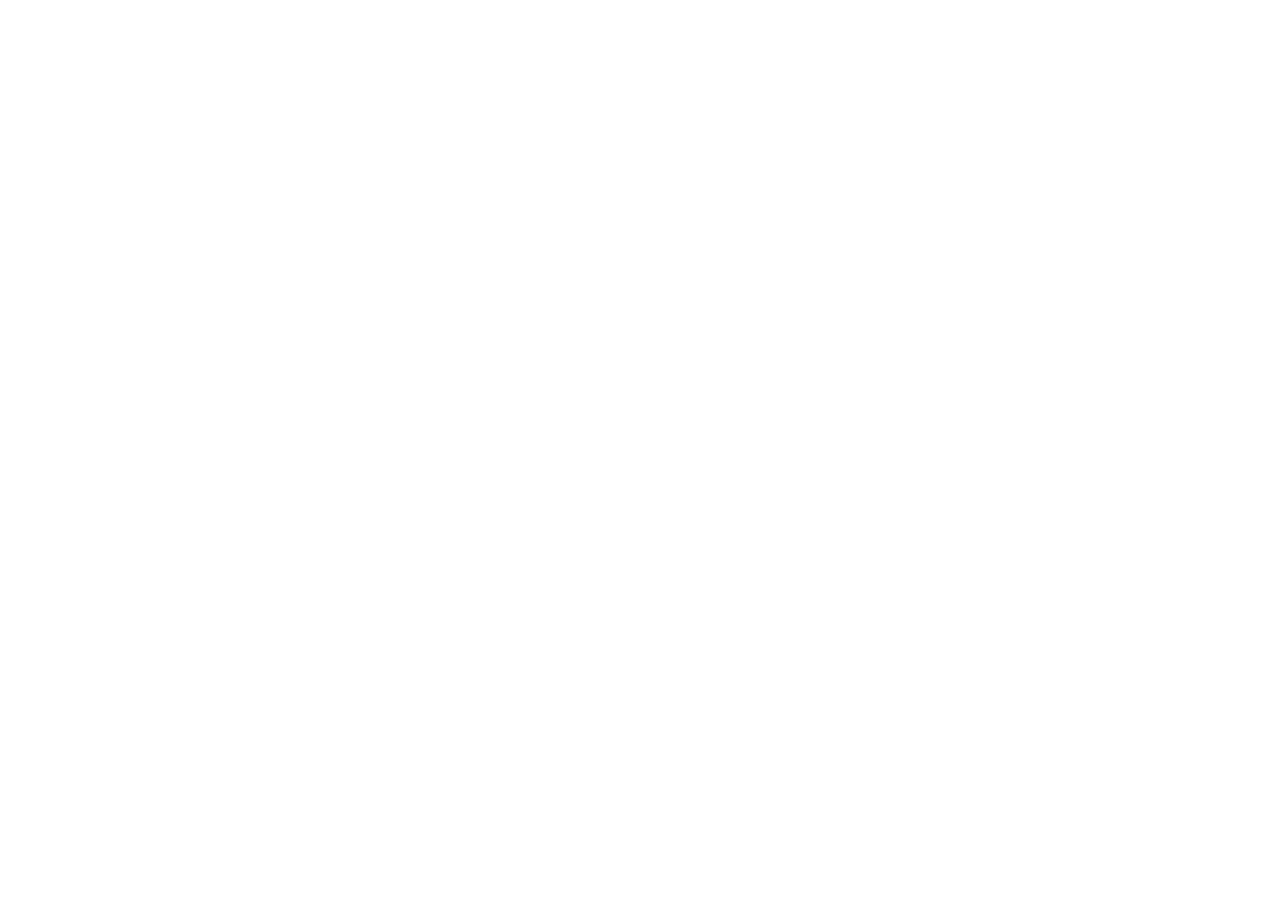
==== index.html @ 2fd7f56a "Add files via upload" ====
<!DOCTYPE html>
<html lang="pt-BR" class="scroll-smooth">
  <head>
    <meta charset="UTF-8" />
    <meta name="viewport" content="width=device-width, initial-scale=1.0" />
    <title>Laysa Tavares | Nutricionista</title>
    
    <!-- Libraries -->
    <script src="https://cdn.tailwindcss.com"></script>
    <script src="https://unpkg.com/@babel/standalone/babel.min.js"></script>

    <!-- Fonts -->
    <link rel="preconnect" href="https://fonts.googleapis.com">
    <link rel="preconnect" href="https://fonts.gstatic.com" crossorigin>
    <link href="https://fonts.googleapis.com/css2?family=Inter:wght@300;400;500;600&family=Playfair+Display:ital,wght@0,400;0,600;0,700;1,400&display=swap" rel="stylesheet">

    <script>
      tailwind.config = {
        theme: {
          extend: {
            colors: {
              primary: {
                DEFAULT: "#76B041", // Fresh Light Green
                hover: "#5F8D34",
                light: "#E3F0D3",
              },
              background: {
                light: "#FFFFFF",
                surface: "#F9FAFB",
              },
              text: {
                main: "#1F2937",
                muted: "#6B7280",
              },
            },
            fontFamily: {
              display: ["'Playfair Display'", "serif"],
              body: ["'Inter'", "sans-serif"],
            },
          },
        },
      };
    </script>
    <style>
      /* Global Scale and Scroll Settings */
      html {
        font-size: 115%; /* Increases site proportion */
        scroll-padding-top: 6rem; /* Prevents fixed header from covering section titles */
      }

      /* Custom styles for things Tailwind handles awkwardly inline */
      .gradient-text {
        background-clip: text;
        -webkit-background-clip: text;
        color: transparent;
        background-image: linear-gradient(to right, #76B041, #9CCC65);
      }
      /* Hide scrollbar for Chrome, Safari and Opera */
      .scrollbar-hide::-webkit-scrollbar {
          display: none;
      }
      /* Hide scrollbar for IE, Edge and Firefox */
      .scrollbar-hide {
          -ms-overflow-style: none;  /* IE and Edge */
          scrollbar-width: none;  /* Firefox */
      }
    </style>
    
    <script type="importmap">
{
  "imports": {
    "react": "https://esm.sh/react@18.2.0",
    "react-dom/client": "https://esm.sh/react-dom@18.2.0/client",
    "lucide-react": "https://esm.sh/lucide-react@0.263.1",
    "react-dom/": "https://esm.sh/react-dom@^19.2.3/",
    "react/": "https://esm.sh/react@^19.2.3/"
  }
}
</script>
</head>
  <body class="bg-background-light text-text-main antialiased selection:bg-primary selection:text-white">
    <div id="root"></div>

    <script type="text/babel" data-type="module">
        import React, { useState, useEffect, useRef } from 'react';
        import { createRoot } from 'react-dom/client';
        import { 
            Menu, X, Camera, Phone, ArrowRight, BadgeCheck, MapPin, 
            Leaf, Brain, Utensils, Calendar, Laptop, Monitor, 
            Star, Quote, ChevronLeft, ChevronRight, Instagram, Send 
        } from 'lucide-react';

        // --- Constants & Data ---
        const SOCIAL_LINKS = {
            instagram: "https://instagram.com/laysatavarees.nutri",
            whatsapp: "https://wa.me/5573982141269",
            facebook: "#",
        };

        const CONTACT_INFO = {
            phone: "(73) 98214-1269",
            location: "Ibirapuã - BA",
            fullLocation: "R. Nilson Mendes Andrade, 213, Ibirapuã - BA, 45940-000",
        };

        const IMAGES = {
            profile: "./profile.jpg",
            testimonial1: "https://lh3.googleusercontent.com/aida-public/[base64]",
            testimonial2: "https://lh3.googleusercontent.com/aida-public/[base64]",
            testimonial3: "https://lh3.googleusercontent.com/aida-public/[base64]",
        };

        const METHODOLOGIES = [
            {
                id: 1,
                title: "Emagrecimento",
                description: "Estratégias científicas para perda de peso saudável e manutenção dos resultados.",
                icon: 'leaf'
            },
            {
                id: 2,
                title: "Comportamento",
                description: "Entender os gatilhos emocionais e criar novos hábitos duradouros.",
                icon: 'brain'
            },
            {
                id: 3,
                title: "Reeducação",
                description: "Aprender a comer bem, sem culpa e com prazer na alimentação.",
                icon: 'utensils'
            }
        ];

        const SERVICES = [
            {
                id: 1,
                title: "Consulta Presencial",
                description: "Atendimento completo em Ibirapuã-BA. Avaliação física detalhada com bioimpedância e plano alimentar personalizado.",
                icon: 'calendar'
            },
            {
                id: 2,
                title: "Acompanhamento Online",
                description: "Flexibilidade para cuidar da sua saúde de onde estiver. Videochamadas, suporte via WhatsApp.",
                icon: 'laptop'
            },
            {
                id: 3,
                title: "Bioimpedância",
                description: "Análise completa da sua composição corporal: percentual de gordura, massa muscular, nível de hidratação e idade metabólica.",
                icon: 'monitor'
            }
        ];

        const TESTIMONIALS = [
            {
                id: 1,
                text: "Nunca imaginei que poderia comer o que gosto e ainda emagrecer. A Laysa mudou totalmente minha visão sobre comida. Perdi 10kg em 3 meses sem sofrimento!",
                author: "Mariana Costa",
                role: "Paciente há 6 meses",
                image: IMAGES.testimonial1,
                rating: 5
            },
            {
                id: 2,
                text: "Profissional excelente! O plano alimentar é super prático e cabe na rotina. Me sinto com muito mais energia e disposição no dia a dia.",
                author: "Carlos Silva",
                role: "Paciente há 2 meses",
                image: IMAGES.testimonial2,
                rating: 5
            },
            {
                id: 3,
                text: "A reeducação alimentar foi libertadora. Aprendi a lidar com minha ansiedade sem descontar na comida. Gratidão eterna!",
                author: "Fernanda Lima",
                role: "Paciente há 1 ano",
                image: IMAGES.testimonial3,
                rating: 5
            },
            {
                id: 4,
                text: "O método é fantástico. Não é dieta, é mudança de vida. Consegui controlar minha compulsão por doces e hoje me sinto muito mais saudável.",
                author: "Juliana Mendes",
                role: "Paciente há 4 meses",
                image: IMAGES.testimonial1,
                rating: 5
            }
        ];

        // --- Components ---

        const Navigation = () => {
            const [isOpen, setIsOpen] = useState(false);
            return (
                <nav className="fixed w-full z-40 bg-white/90 backdrop-blur-md border-b border-gray-100">
                <div className="max-w-7xl mx-auto px-4 sm:px-6 lg:px-8">
                    <div className="flex justify-between h-20 items-center">
                    <div className="flex-shrink-0 flex items-center">
                        <a href="#" className="flex items-center hover:opacity-80 transition-opacity cursor-pointer">
                            <img src="./logo.png" alt="Laysa Tavares" className="h-20 w-auto" />
                        </a>
                    </div>
                    <div className="hidden md:flex space-x-8 items-center">
                        <a href="#about" className="text-sm font-medium text-gray-600 hover:text-primary transition-colors">Sobre</a>
                        <a href="#services" className="text-sm font-medium text-gray-600 hover:text-primary transition-colors">Serviços</a>
                        <a href="#testimonials" className="text-sm font-medium text-gray-600 hover:text-primary transition-colors">Resultados</a>
                        <a href="#contact" className="bg-primary hover:bg-primary-hover text-white px-5 py-2.5 rounded-full text-sm font-medium transition-all shadow-lg hover:shadow-primary/30">Agendar</a>
                    </div>
                    <div className="md:hidden flex items-center">
                        <button onClick={() => setIsOpen(!isOpen)} className="text-gray-500 hover:text-primary focus:outline-none p-2" aria-label="Menu">
                        {isOpen ? <X size={28} /> : <Menu size={28} />}
                        </button>
                    </div>
                    </div>
                </div>
                {isOpen && (
                    <div className="md:hidden bg-white border-b border-gray-100 shadow-xl absolute w-full">
                    <div className="px-4 pt-2 pb-6 space-y-2 sm:px-3">
                        <a href="#about" onClick={() => setIsOpen(false)} className="block px-3 py-3 rounded-md text-base font-medium text-gray-700 hover:text-primary hover:bg-green-50 transition-colors">Sobre</a>
                        <a href="#services" onClick={() => setIsOpen(false)} className="block px-3 py-3 rounded-md text-base font-medium text-gray-700 hover:text-primary hover:bg-green-50 transition-colors">Serviços</a>
                        <a href="#testimonials" onClick={() => setIsOpen(false)} className="block px-3 py-3 rounded-md text-base font-medium text-gray-700 hover:text-primary hover:bg-green-50 transition-colors">Resultados</a>
                        <a href="#contact" onClick={() => setIsOpen(false)} className="block px-3 py-3 mt-4 text-center rounded-full text-base font-bold bg-primary text-white hover:bg-primary-hover shadow-md">Agendar Consulta</a>
                    </div>
                    </div>
                )}
                </nav>
            );
        };

        const FloatingActions = () => {
            return (
                <div className="fixed bottom-6 right-6 z-50 flex flex-col gap-4">
                <a href={SOCIAL_LINKS.instagram} target="_blank" rel="noopener noreferrer" aria-label="Instagram" className="w-12 h-12 bg-gradient-to-tr from-yellow-400 via-red-500 to-purple-500 text-white rounded-full shadow-lg hover:shadow-xl hover:scale-110 transition-all duration-300 flex items-center justify-center group relative">
                    <Camera size={24} />
                    <span className="absolute right-14 bg-white text-gray-800 text-xs font-bold px-2 py-1 rounded shadow opacity-0 group-hover:opacity-100 transition-opacity whitespace-nowrap pointer-events-none">Instagram</span>
                </a>
                <a href={SOCIAL_LINKS.whatsapp} target="_blank" rel="noopener noreferrer" aria-label="WhatsApp" className="w-14 h-14 bg-[#25D366] hover:bg-[#20bd5a] text-white rounded-full shadow-lg hover:shadow-xl hover:scale-110 transition-all duration-300 flex items-center justify-center group relative">
                    <Phone size={28} />
                    <span className="absolute right-16 bg-white text-gray-800 text-xs font-bold px-2 py-1 rounded shadow opacity-0 group-hover:opacity-100 transition-opacity whitespace-nowrap pointer-events-none">Falar agora</span>
                </a>
                </div>
            );
        };

        const Hero = () => {
            return (
                <section className="relative pt-32 pb-20 lg:pt-48 lg:pb-32 overflow-hidden bg-gradient-to-b from-green-50/50 to-white">
                <div className="absolute top-0 right-0 -mr-20 -mt-20 w-96 h-96 rounded-full bg-primary/10 blur-3xl pointer-events-none"></div>
                <div className="absolute bottom-0 left-0 -ml-20 -mb-20 w-80 h-80 rounded-full bg-green-200/20 blur-3xl pointer-events-none"></div>

                <div className="max-w-7xl mx-auto px-4 sm:px-6 lg:px-8 relative z-10">
                    <div className="flex flex-col lg:flex-row items-center justify-between gap-12 lg:gap-20">
                    <div className="order-1 flex justify-center lg:justify-start w-full lg:w-1/2">
                        <div className="relative group">
                        <div className="absolute -inset-1 bg-gradient-to-r from-primary to-green-200 rounded-full blur opacity-25 group-hover:opacity-50 transition duration-1000 group-hover:duration-200"></div>
                        <div className="relative w-64 h-64 sm:w-80 sm:h-80 lg:w-[450px] lg:h-[450px] rounded-full overflow-hidden border-4 border-white shadow-2xl">
                            <img src={IMAGES.profile} alt="Laysa Tavares Nutricionista" className="w-full h-full object-cover transform transition duration-700 hover:scale-105"/>
                        </div>
                        <div className="absolute bottom-4 right-4 sm:bottom-8 sm:right-8 bg-white p-3 sm:p-4 rounded-xl shadow-xl flex items-center gap-3 border border-gray-50 animate-bounce [animation-duration:3s]">
                            <span className="flex h-3 w-3 relative">
                            <span className="animate-ping absolute inline-flex h-full w-full rounded-full bg-green-400 opacity-75"></span>
                            <span className="relative inline-flex rounded-full h-3 w-3 bg-green-500"></span>
                            </span>
                            <span className="text-xs sm:text-sm font-semibold text-gray-800">Agenda Aberta</span>
                        </div>
                        </div>
                    </div>

                    <div className="order-2 w-full lg:w-1/2 text-center lg:text-left">
                        <h2 className="text-primary font-semibold tracking-wider uppercase text-sm mb-4 bg-primary-light inline-block px-3 py-1 rounded-full">Nutrição & Saúde</h2>
                        <h1 className="font-display text-5xl sm:text-6xl lg:text-7xl font-bold mb-6 text-gray-900 leading-tight">Laysa <br/><span className="gradient-text">Tavares</span></h1>
                        <p className="text-lg sm:text-xl text-text-muted mb-8 max-w-lg mx-auto lg:mx-0 font-light leading-relaxed">Nutricionista especialista em emagrecimento, comportamento e reeducação alimentar. Transforme sua relação com a comida.</p>
                        
                        <div className="flex flex-col sm:flex-row gap-4 justify-center lg:justify-start">
                        <a href={SOCIAL_LINKS.whatsapp} className="bg-primary hover:bg-primary-hover text-white px-8 py-4 rounded-full text-base font-medium transition-all shadow-xl hover:shadow-primary/30 flex items-center justify-center gap-2 group">
                            Agende sua Consulta
                            <ArrowRight size={18} className="group-hover:translate-x-1 transition-transform" />
                        </a>
                        <a href="#about" className="bg-white hover:bg-gray-50 text-gray-800 border border-gray-200 px-8 py-4 rounded-full text-base font-medium transition-all flex items-center justify-center shadow-sm hover:shadow-md">Saiba Mais</a>
                        </div>

                        <div className="mt-12 flex items-center justify-center lg:justify-start gap-8 text-text-muted opacity-80">
                        <div className="flex items-center gap-2">
                            <BadgeCheck className="text-primary" size={20} />
                            <span className="text-sm">CRN Validado</span>
                        </div>
                        <div className="flex items-center gap-2">
                            <MapPin className="text-primary" size={20} />
                            <span className="text-sm">{CONTACT_INFO.location}</span>
                        </div>
                        </div>
                    </div>
                    </div>
                </div>
                </section>
            );
        };

        const Methodology = () => {
            const getIcon = (iconName) => {
                switch (iconName) {
                case 'leaf': return <Leaf size={24} />;
                case 'brain': return <Brain size={24} />;
                case 'utensils': return <Utensils size={24} />;
                default: return <Leaf size={24} />;
                }
            };

            return (
                <section id="about" className="py-20 bg-white">
                <div className="max-w-4xl mx-auto px-4 sm:px-6 lg:px-8 text-center">
                    <span className="text-primary font-medium tracking-widest text-xs uppercase mb-2 block">Minha Metodologia</span>
                    <h2 className="font-display text-3xl md:text-4xl font-bold text-gray-900 mb-8">Muito além de uma dieta</h2>
                    <p className="text-text-muted text-lg leading-relaxed mb-12">
                    Acredito que o emagrecimento sustentável não vem de restrições severas, mas sim da compreensão do comportamento humano e da <strong className="text-primary font-semibold">reeducação alimentar</strong>. Meu objetivo é te guiar em uma jornada onde a saúde encontra o equilíbrio, respeitando sua individualidade e estilo de vida.
                    </p>

                    <div className="grid grid-cols-1 md:grid-cols-3 gap-8">
                    {METHODOLOGIES.map((item) => (
                        <div key={item.id} className="p-6 rounded-2xl bg-background-surface border border-gray-100 hover:border-primary/30 transition duration-300 hover:shadow-lg hover:shadow-green-100">
                        <div className="w-12 h-12 bg-primary-light rounded-full flex items-center justify-center mx-auto mb-4 text-primary">
                            {getIcon(item.icon)}
                        </div>
                        <h3 className="font-display text-xl font-bold mb-2 text-gray-900">{item.title}</h3>
                        <p className="text-sm text-text-muted">{item.description}</p>
                        </div>
                    ))}
                    </div>
                </div>
                </section>
            );
        };

        const Services = () => {
            const getIcon = (iconName) => {
                switch (iconName) {
                case 'calendar': return <Calendar size={36} />;
                case 'laptop': return <Laptop size={36} />;
                case 'monitor': return <Monitor size={36} />;
                default: return <Calendar size={36} />;
                }
            };

            return (
                <section id="services" className="py-20 bg-background-surface relative">
                <div className="max-w-7xl mx-auto px-4 sm:px-6 lg:px-8">
                    <div className="text-center mb-16">
                    <h2 className="font-display text-3xl md:text-4xl font-bold text-gray-900">Como posso te ajudar</h2>
                    <div className="w-24 h-1 bg-primary mx-auto mt-4 rounded-full"></div>
                    </div>

                    <div className="grid md:grid-cols-2 lg:grid-cols-3 gap-8">
                    {SERVICES.map((service) => (
                        <div key={service.id} className="group relative bg-white p-8 rounded-2xl shadow-sm hover:shadow-xl transition-all duration-300 border border-gray-100 overflow-hidden">
                        <div className="absolute top-0 right-0 w-24 h-24 bg-primary-light rounded-bl-full -mr-4 -mt-4 transition-transform group-hover:scale-150 duration-500"></div>
                        <div className="text-primary mb-6 relative z-10">{getIcon(service.icon)}</div>
                        <h3 className="font-display text-2xl font-bold mb-4 text-gray-900 relative z-10">{service.title}</h3>
                        <p className="text-text-muted mb-6 relative z-10">{service.description}</p>
                        <a href="#contact" className="inline-flex items-center text-primary font-medium hover:text-primary-hover relative z-10">Saber mais <ArrowRight size={16} className="ml-1" /></a>
                        </div>
                    ))}
                    </div>
                </div>
                </section>
            );
        };

        const Testimonials = () => {
            const scrollRef = useRef(null);

            const scroll = (direction) => {
                if (scrollRef.current) {
                const { current } = scrollRef;
                const firstCard = current.children[0];
                const scrollAmount = firstCard ? firstCard.offsetWidth + 24 : 350;

                if (direction === 'left') {
                    current.scrollBy({ left: -scrollAmount, behavior: 'smooth' });
                } else {
                    current.scrollBy({ left: scrollAmount, behavior: 'smooth' });
                }
                }
            };

            return (
                <section id="testimonials" className="py-20 bg-white overflow-hidden">
                <div className="max-w-7xl mx-auto px-4 sm:px-6 lg:px-8">
                    <div className="flex flex-col md:flex-row justify-between items-end mb-12">
                    <div>
                        <h2 className="font-display text-3xl md:text-4xl font-bold text-gray-900 mb-2">Histórias de Sucesso</h2>
                        <p className="text-text-muted">Veja o que meus pacientes dizem</p>
                    </div>
                    <div className="flex gap-2 mt-4 md:mt-0">
                        <button onClick={() => scroll('left')} className="p-2 rounded-full border border-gray-200 hover:bg-gray-50 hover:text-primary transition text-gray-600 focus:outline-none focus:ring-2 focus:ring-primary/50" aria-label="Anterior"><ChevronLeft size={20} /></button>
                        <button onClick={() => scroll('right')} className="p-2 rounded-full border border-gray-200 hover:bg-gray-50 hover:text-primary transition text-gray-600 focus:outline-none focus:ring-2 focus:ring-primary/50" aria-label="Próximo"><ChevronRight size={20} /></button>
                    </div>
                    </div>

                    <div ref={scrollRef} className="flex gap-6 overflow-x-auto snap-x snap-mandatory scrollbar-hide pb-4">
                    {TESTIMONIALS.map((item) => (
                        <div key={item.id} className="min-w-[100%] md:min-w-[calc(50%-12px)] lg:min-w-[calc(33.333%-16px)] snap-center bg-background-surface p-8 rounded-2xl border border-gray-100 hover:border-primary/20 transition-all duration-300 relative shadow-sm">
                        <Quote className="text-primary/10 absolute top-4 right-4" size={60} />
                        <div className="flex text-primary mb-4">
                            {[...Array(item.rating)].map((_, i) => (
                            <Star key={i} size={16} fill="currentColor" />
                            ))}
                        </div>
                        <p className="text-gray-700 mb-6 italic relative z-10">"{item.text}"</p>
                        <div className="flex items-center gap-3">
                            <div className="w-10 h-10 rounded-full bg-gray-200 overflow-hidden shrink-0">
                            <img src={item.image} alt={item.author} className="w-full h-full object-cover" />
                            </div>
                            <div>
                            <p className="font-bold text-sm text-gray-900">{item.author}</p>
                            <p className="text-xs text-text-muted">{item.role}</p>
                            </div>
                        </div>
                        </div>
                    ))}
                    </div>
                </div>
                </section>
            );
        };

        const Footer = () => {
            const [formData, setFormData] = useState({
                name: '',
                interest: 'Emagrecimento',
                message: ''
            });

            const handleChange = (e) => {
                const { name, value } = e.target;
                setFormData(prev => ({
                ...prev,
                [name]: value
                }));
            };

            const handleSubmit = (e) => {
                e.preventDefault();
                const text = `*Novo contato pelo site*%0A%0A*Nome:* ${formData.name}%0A*Interesse:* ${formData.interest}%0A*Mensagem:* ${formData.message}`;
                const phoneNumber = "5573982141269"; 
                const url = `https://wa.me/${phoneNumber}?text=${text}`;
                window.open(url, '_blank');
            };

            return (
                <footer id="contact" className="bg-background-surface border-t border-gray-200 pt-20 pb-10">
                <div className="max-w-7xl mx-auto px-4 sm:px-6 lg:px-8">
                    <div className="grid md:grid-cols-2 gap-12 items-start mb-16">
                    <div className="md:sticky md:top-24">
                        <h2 className="font-display text-4xl font-bold text-gray-900 mb-6">Pronto para transformar sua saúde?</h2>
                        <p className="text-text-muted text-lg mb-8 max-w-md">Preencha o formulário ou entre em contato direto para começarmos sua jornada de transformação.</p>
                        <div className="flex flex-col gap-4 mb-8">
                        <div className="flex items-start gap-4 text-gray-700">
                            <div className="w-10 h-10 rounded-full bg-primary-light flex items-center justify-center text-primary shrink-0 mt-1"><MapPin size={20} /></div>
                            <span className="text-lg leading-relaxed">{CONTACT_INFO.fullLocation}</span>
                        </div>
                        <div className="flex items-center gap-4 text-gray-700">
                            <div className="w-10 h-10 rounded-full bg-green-50 flex items-center justify-center text-green-500 shrink-0"><Phone size={20} /></div>
                            <a href={SOCIAL_LINKS.whatsapp} className="text-lg hover:text-green-500 transition">{CONTACT_INFO.phone}</a>
                        </div>
                        </div>
                        <div className="w-full h-64 rounded-2xl overflow-hidden shadow-md border border-gray-100 bg-gray-100 relative group">
                        <iframe width="100%" height="100%" title="Localização do Consultório" scrolling="no" src="https://maps.google.com/maps?q=R.+Nilson+Mendes+Andrade,+213,+Ibirapu%C3%A3+-+BA&t=&z=16&ie=UTF8&iwloc=&output=embed" style={{ border: 0 }} loading="lazy" className="grayscale group-hover:grayscale-0 transition-all duration-500"></iframe>
                        </div>
                    </div>

                    <div className="bg-white p-8 rounded-3xl border border-gray-100 shadow-lg">
                        <h3 className="font-display text-2xl font-bold text-gray-900 mb-6">Envie uma mensagem</h3>
                        <form onSubmit={handleSubmit} className="space-y-4">
                        <div>
                            <label htmlFor="name" className="block text-sm font-medium text-gray-700 mb-1">Nome</label>
                            <input type="text" id="name" name="name" required value={formData.name} onChange={handleChange} className="w-full px-4 py-3 rounded-xl border border-gray-200 focus:border-primary focus:ring-2 focus:ring-primary/20 outline-none transition-all bg-gray-50 focus:bg-white" placeholder="Seu nome completo"/>
                        </div>
                        <div>
                            <label htmlFor="interest" className="block text-sm font-medium text-gray-700 mb-1">Tenho interesse em</label>
                            <div className="relative">
                            <select id="interest" name="interest" value={formData.interest} onChange={handleChange} className="w-full px-4 py-3 rounded-xl border border-gray-200 focus:border-primary focus:ring-2 focus:ring-primary/20 outline-none transition-all bg-gray-50 focus:bg-white appearance-none cursor-pointer text-gray-700">
                                <option value="Emagrecimento">Emagrecimento</option>
                                <option value="Hipertrofia">Hipertrofia</option>
                                <option value="Reeducação Alimentar">Reeducação Alimentar</option>
                                <option value="Nutrição Comportamental">Nutrição Comportamental</option>
                                <option value="Outro">Outro Assunto</option>
                            </select>
                            <div className="pointer-events-none absolute inset-y-0 right-0 flex items-center px-4 text-gray-500">
                                <svg className="fill-current h-4 w-4" xmlns="http://www.w3.org/2000/svg" viewBox="0 0 20 20"><path d="M9.293 12.95l.707.707L15.657 8l-1.414-1.414L10 10.828 5.757 6.586 4.343 8z"/></svg>
                            </div>
                            </div>
                        </div>
                        <div>
                            <label htmlFor="message" className="block text-sm font-medium text-gray-700 mb-1">Mensagem</label>
                            <textarea id="message" name="message" required rows={4} value={formData.message} onChange={handleChange} className="w-full px-4 py-3 rounded-xl border border-gray-200 focus:border-primary focus:ring-2 focus:ring-primary/20 outline-none transition-all bg-gray-50 focus:bg-white resize-none" placeholder="Como posso te ajudar?"></textarea>
                        </div>
                        <button type="submit" className="w-full bg-primary hover:bg-primary-hover text-white px-8 py-4 rounded-xl text-lg font-bold transition-all shadow-lg hover:shadow-primary/30 flex items-center justify-center gap-3 mt-2">
                            <Send size={20} />
                            Enviar no WhatsApp
                        </button>
                        </form>
                    </div>
                    </div>

                    <div className="border-t border-gray-200 pt-8 flex flex-col md:flex-row justify-between items-center gap-4">
                    <p className="text-sm text-text-muted">© 2026 Laysa Tavares Nutricionista. Todos os direitos reservados.</p>
                    <div className="flex space-x-6 text-text-muted">
                        <a href={SOCIAL_LINKS.instagram} target="_blank" rel="noopener noreferrer" className="hover:text-primary transition"><Instagram size={20} /></a>
                    </div>
                    </div>
                </div>
                </footer>
            );
        };

        const App = () => {
            return (
                <div className="min-h-screen">
                <Navigation />
                <main>
                    <Hero />
                    <Methodology />
                    <Services />
                    <Testimonials />
                </main>
                <Footer />
                <FloatingActions />
                </div>
            );
        };

        // --- Render ---
        const rootElement = document.getElementById('root');
        if (rootElement) {
            const root = createRoot(rootElement);
            root.render(<App />);
        }
    </script>
  </body>

</html>
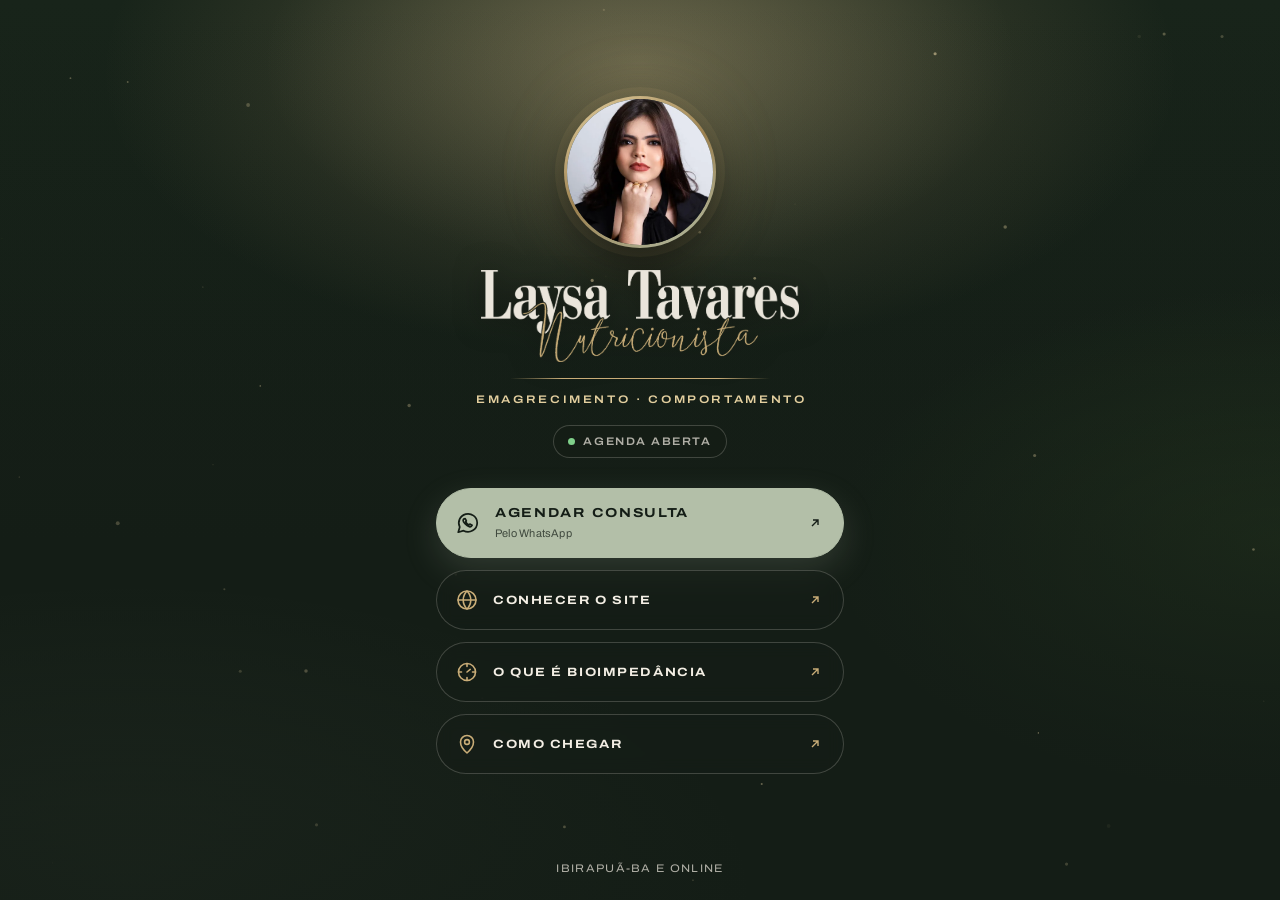
==== commit 677e2afd: "Novo site premium: página de links + site principal Página de links para a bio do Instagram (index.h" ====
--- a/index.html
+++ b/index.html
@@ -1,541 +1,210 @@
-<!DOCTYPE html>
-<html lang="pt-BR" class="scroll-smooth">
-  <head>
-    <meta charset="UTF-8" />
-    <meta name="viewport" content="width=device-width, initial-scale=1.0" />
-    <title>Laysa Tavares | Nutricionista</title>
-    
-    <!-- Libraries -->
-    <script src="https://cdn.tailwindcss.com"></script>
-    <script src="https://unpkg.com/@babel/standalone/babel.min.js"></script>
-
-    <!-- Fonts -->
-    <link rel="preconnect" href="https://fonts.googleapis.com">
-    <link rel="preconnect" href="https://fonts.gstatic.com" crossorigin>
-    <link href="https://fonts.googleapis.com/css2?family=Inter:wght@300;400;500;600&family=Playfair+Display:ital,wght@0,400;0,600;0,700;1,400&display=swap" rel="stylesheet">
-
-    <script>
-      tailwind.config = {
-        theme: {
-          extend: {
-            colors: {
-              primary: {
-                DEFAULT: "#76B041", // Fresh Light Green
-                hover: "#5F8D34",
-                light: "#E3F0D3",
-              },
-              background: {
-                light: "#FFFFFF",
-                surface: "#F9FAFB",
-              },
-              text: {
-                main: "#1F2937",
-                muted: "#6B7280",
-              },
-            },
-            fontFamily: {
-              display: ["'Playfair Display'", "serif"],
-              body: ["'Inter'", "sans-serif"],
-            },
-          },
-        },
-      };
-    </script>
-    <style>
-      /* Global Scale and Scroll Settings */
-      html {
-        font-size: 115%; /* Increases site proportion */
-        scroll-padding-top: 6rem; /* Prevents fixed header from covering section titles */
-      }
-
-      /* Custom styles for things Tailwind handles awkwardly inline */
-      .gradient-text {
-        background-clip: text;
-        -webkit-background-clip: text;
-        color: transparent;
-        background-image: linear-gradient(to right, #76B041, #9CCC65);
-      }
-      /* Hide scrollbar for Chrome, Safari and Opera */
-      .scrollbar-hide::-webkit-scrollbar {
-          display: none;
-      }
-      /* Hide scrollbar for IE, Edge and Firefox */
-      .scrollbar-hide {
-          -ms-overflow-style: none;  /* IE and Edge */
-          scrollbar-width: none;  /* Firefox */
-      }
-    </style>
-    
-    <script type="importmap">
-{
-  "imports": {
-    "react": "https://esm.sh/react@18.2.0",
-    "react-dom/client": "https://esm.sh/react-dom@18.2.0/client",
-    "lucide-react": "https://esm.sh/lucide-react@0.263.1",
-    "react-dom/": "https://esm.sh/react-dom@^19.2.3/",
-    "react/": "https://esm.sh/react@^19.2.3/"
-  }
-}
-</script>
-</head>
-  <body class="bg-background-light text-text-main antialiased selection:bg-primary selection:text-white">
-    <div id="root"></div>
-
-    <script type="text/babel" data-type="module">
-        import React, { useState, useEffect, useRef } from 'react';
-        import { createRoot } from 'react-dom/client';
-        import { 
-            Menu, X, Camera, Phone, ArrowRight, BadgeCheck, MapPin, 
-            Leaf, Brain, Utensils, Calendar, Laptop, Monitor, 
-            Star, Quote, ChevronLeft, ChevronRight, Instagram, Send 
-        } from 'lucide-react';
-
-        // --- Constants & Data ---
-        const SOCIAL_LINKS = {
-            instagram: "https://instagram.com/laysatavarees.nutri",
-            whatsapp: "https://wa.me/5573982141269",
-            facebook: "#",
-        };
-
-        const CONTACT_INFO = {
-            phone: "(73) 98214-1269",
-            location: "Ibirapuã - BA",
-            fullLocation: "R. Nilson Mendes Andrade, 213, Ibirapuã - BA, 45940-000",
-        };
-
-        const IMAGES = {
-            profile: "./profile.jpg",
-            testimonial1: "https://lh3.googleusercontent.com/aida-public/[base64]",
-            testimonial2: "https://lh3.googleusercontent.com/aida-public/[base64]",
-            testimonial3: "https://lh3.googleusercontent.com/aida-public/[base64]",
-        };
-
-        const METHODOLOGIES = [
-            {
-                id: 1,
-                title: "Emagrecimento",
-                description: "Estratégias científicas para perda de peso saudável e manutenção dos resultados.",
-                icon: 'leaf'
-            },
-            {
-                id: 2,
-                title: "Comportamento",
-                description: "Entender os gatilhos emocionais e criar novos hábitos duradouros.",
-                icon: 'brain'
-            },
-            {
-                id: 3,
-                title: "Reeducação",
-                description: "Aprender a comer bem, sem culpa e com prazer na alimentação.",
-                icon: 'utensils'
-            }
-        ];
-
-        const SERVICES = [
-            {
-                id: 1,
-                title: "Consulta Presencial",
-                description: "Atendimento completo em Ibirapuã-BA. Avaliação física detalhada com bioimpedância e plano alimentar personalizado.",
-                icon: 'calendar'
-            },
-            {
-                id: 2,
-                title: "Acompanhamento Online",
-                description: "Flexibilidade para cuidar da sua saúde de onde estiver. Videochamadas, suporte via WhatsApp.",
-                icon: 'laptop'
-            },
-            {
-                id: 3,
-                title: "Bioimpedância",
-                description: "Análise completa da sua composição corporal: percentual de gordura, massa muscular, nível de hidratação e idade metabólica.",
-                icon: 'monitor'
-            }
-        ];
-
-        const TESTIMONIALS = [
-            {
-                id: 1,
-                text: "Nunca imaginei que poderia comer o que gosto e ainda emagrecer. A Laysa mudou totalmente minha visão sobre comida. Perdi 10kg em 3 meses sem sofrimento!",
-                author: "Mariana Costa",
-                role: "Paciente há 6 meses",
-                image: IMAGES.testimonial1,
-                rating: 5
-            },
-            {
-                id: 2,
-                text: "Profissional excelente! O plano alimentar é super prático e cabe na rotina. Me sinto com muito mais energia e disposição no dia a dia.",
-                author: "Carlos Silva",
-                role: "Paciente há 2 meses",
-                image: IMAGES.testimonial2,
-                rating: 5
-            },
-            {
-                id: 3,
-                text: "A reeducação alimentar foi libertadora. Aprendi a lidar com minha ansiedade sem descontar na comida. Gratidão eterna!",
-                author: "Fernanda Lima",
-                role: "Paciente há 1 ano",
-                image: IMAGES.testimonial3,
-                rating: 5
-            },
-            {
-                id: 4,
-                text: "O método é fantástico. Não é dieta, é mudança de vida. Consegui controlar minha compulsão por doces e hoje me sinto muito mais saudável.",
-                author: "Juliana Mendes",
-                role: "Paciente há 4 meses",
-                image: IMAGES.testimonial1,
-                rating: 5
-            }
-        ];
-
-        // --- Components ---
-
-        const Navigation = () => {
-            const [isOpen, setIsOpen] = useState(false);
-            return (
-                <nav className="fixed w-full z-40 bg-white/90 backdrop-blur-md border-b border-gray-100">
-                <div className="max-w-7xl mx-auto px-4 sm:px-6 lg:px-8">
-                    <div className="flex justify-between h-20 items-center">
-                    <div className="flex-shrink-0 flex items-center">
-                        <a href="#" className="flex items-center hover:opacity-80 transition-opacity cursor-pointer">
-                            <img src="./logo.png" alt="Laysa Tavares" className="h-20 w-auto" />
-                        </a>
-                    </div>
-                    <div className="hidden md:flex space-x-8 items-center">
-                        <a href="#about" className="text-sm font-medium text-gray-600 hover:text-primary transition-colors">Sobre</a>
-                        <a href="#services" className="text-sm font-medium text-gray-600 hover:text-primary transition-colors">Serviços</a>
-                        <a href="#testimonials" className="text-sm font-medium text-gray-600 hover:text-primary transition-colors">Resultados</a>
-                        <a href="#contact" className="bg-primary hover:bg-primary-hover text-white px-5 py-2.5 rounded-full text-sm font-medium transition-all shadow-lg hover:shadow-primary/30">Agendar</a>
-                    </div>
-                    <div className="md:hidden flex items-center">
-                        <button onClick={() => setIsOpen(!isOpen)} className="text-gray-500 hover:text-primary focus:outline-none p-2" aria-label="Menu">
-                        {isOpen ? <X size={28} /> : <Menu size={28} />}
-                        </button>
-                    </div>
-                    </div>
-                </div>
-                {isOpen && (
-                    <div className="md:hidden bg-white border-b border-gray-100 shadow-xl absolute w-full">
-                    <div className="px-4 pt-2 pb-6 space-y-2 sm:px-3">
-                        <a href="#about" onClick={() => setIsOpen(false)} className="block px-3 py-3 rounded-md text-base font-medium text-gray-700 hover:text-primary hover:bg-green-50 transition-colors">Sobre</a>
-                        <a href="#services" onClick={() => setIsOpen(false)} className="block px-3 py-3 rounded-md text-base font-medium text-gray-700 hover:text-primary hover:bg-green-50 transition-colors">Serviços</a>
-                        <a href="#testimonials" onClick={() => setIsOpen(false)} className="block px-3 py-3 rounded-md text-base font-medium text-gray-700 hover:text-primary hover:bg-green-50 transition-colors">Resultados</a>
-                        <a href="#contact" onClick={() => setIsOpen(false)} className="block px-3 py-3 mt-4 text-center rounded-full text-base font-bold bg-primary text-white hover:bg-primary-hover shadow-md">Agendar Consulta</a>
-                    </div>
-                    </div>
-                )}
-                </nav>
-            );
-        };
-
-        const FloatingActions = () => {
-            return (
-                <div className="fixed bottom-6 right-6 z-50 flex flex-col gap-4">
-                <a href={SOCIAL_LINKS.instagram} target="_blank" rel="noopener noreferrer" aria-label="Instagram" className="w-12 h-12 bg-gradient-to-tr from-yellow-400 via-red-500 to-purple-500 text-white rounded-full shadow-lg hover:shadow-xl hover:scale-110 transition-all duration-300 flex items-center justify-center group relative">
-                    <Camera size={24} />
-                    <span className="absolute right-14 bg-white text-gray-800 text-xs font-bold px-2 py-1 rounded shadow opacity-0 group-hover:opacity-100 transition-opacity whitespace-nowrap pointer-events-none">Instagram</span>
-                </a>
-                <a href={SOCIAL_LINKS.whatsapp} target="_blank" rel="noopener noreferrer" aria-label="WhatsApp" className="w-14 h-14 bg-[#25D366] hover:bg-[#20bd5a] text-white rounded-full shadow-lg hover:shadow-xl hover:scale-110 transition-all duration-300 flex items-center justify-center group relative">
-                    <Phone size={28} />
-                    <span className="absolute right-16 bg-white text-gray-800 text-xs font-bold px-2 py-1 rounded shadow opacity-0 group-hover:opacity-100 transition-opacity whitespace-nowrap pointer-events-none">Falar agora</span>
-                </a>
-                </div>
-            );
-        };
-
-        const Hero = () => {
-            return (
-                <section className="relative pt-32 pb-20 lg:pt-48 lg:pb-32 overflow-hidden bg-gradient-to-b from-green-50/50 to-white">
-                <div className="absolute top-0 right-0 -mr-20 -mt-20 w-96 h-96 rounded-full bg-primary/10 blur-3xl pointer-events-none"></div>
-                <div className="absolute bottom-0 left-0 -ml-20 -mb-20 w-80 h-80 rounded-full bg-green-200/20 blur-3xl pointer-events-none"></div>
-
-                <div className="max-w-7xl mx-auto px-4 sm:px-6 lg:px-8 relative z-10">
-                    <div className="flex flex-col lg:flex-row items-center justify-between gap-12 lg:gap-20">
-                    <div className="order-1 flex justify-center lg:justify-start w-full lg:w-1/2">
-                        <div className="relative group">
-                        <div className="absolute -inset-1 bg-gradient-to-r from-primary to-green-200 rounded-full blur opacity-25 group-hover:opacity-50 transition duration-1000 group-hover:duration-200"></div>
-                        <div className="relative w-64 h-64 sm:w-80 sm:h-80 lg:w-[450px] lg:h-[450px] rounded-full overflow-hidden border-4 border-white shadow-2xl">
-                            <img src={IMAGES.profile} alt="Laysa Tavares Nutricionista" className="w-full h-full object-cover transform transition duration-700 hover:scale-105"/>
-                        </div>
-                        <div className="absolute bottom-4 right-4 sm:bottom-8 sm:right-8 bg-white p-3 sm:p-4 rounded-xl shadow-xl flex items-center gap-3 border border-gray-50 animate-bounce [animation-duration:3s]">
-                            <span className="flex h-3 w-3 relative">
-                            <span className="animate-ping absolute inline-flex h-full w-full rounded-full bg-green-400 opacity-75"></span>
-                            <span className="relative inline-flex rounded-full h-3 w-3 bg-green-500"></span>
-                            </span>
-                            <span className="text-xs sm:text-sm font-semibold text-gray-800">Agenda Aberta</span>
-                        </div>
-                        </div>
-                    </div>
-
-                    <div className="order-2 w-full lg:w-1/2 text-center lg:text-left">
-                        <h2 className="text-primary font-semibold tracking-wider uppercase text-sm mb-4 bg-primary-light inline-block px-3 py-1 rounded-full">Nutrição & Saúde</h2>
-                        <h1 className="font-display text-5xl sm:text-6xl lg:text-7xl font-bold mb-6 text-gray-900 leading-tight">Laysa <br/><span className="gradient-text">Tavares</span></h1>
-                        <p className="text-lg sm:text-xl text-text-muted mb-8 max-w-lg mx-auto lg:mx-0 font-light leading-relaxed">Nutricionista especialista em emagrecimento, comportamento e reeducação alimentar. Transforme sua relação com a comida.</p>
-                        
-                        <div className="flex flex-col sm:flex-row gap-4 justify-center lg:justify-start">
-                        <a href={SOCIAL_LINKS.whatsapp} className="bg-primary hover:bg-primary-hover text-white px-8 py-4 rounded-full text-base font-medium transition-all shadow-xl hover:shadow-primary/30 flex items-center justify-center gap-2 group">
-                            Agende sua Consulta
-                            <ArrowRight size={18} className="group-hover:translate-x-1 transition-transform" />
-                        </a>
-                        <a href="#about" className="bg-white hover:bg-gray-50 text-gray-800 border border-gray-200 px-8 py-4 rounded-full text-base font-medium transition-all flex items-center justify-center shadow-sm hover:shadow-md">Saiba Mais</a>
-                        </div>
-
-                        <div className="mt-12 flex items-center justify-center lg:justify-start gap-8 text-text-muted opacity-80">
-                        <div className="flex items-center gap-2">
-                            <BadgeCheck className="text-primary" size={20} />
-                            <span className="text-sm">CRN Validado</span>
-                        </div>
-                        <div className="flex items-center gap-2">
-                            <MapPin className="text-primary" size={20} />
-                            <span className="text-sm">{CONTACT_INFO.location}</span>
-                        </div>
-                        </div>
-                    </div>
-                    </div>
-                </div>
-                </section>
-            );
-        };
-
-        const Methodology = () => {
-            const getIcon = (iconName) => {
-                switch (iconName) {
-                case 'leaf': return <Leaf size={24} />;
-                case 'brain': return <Brain size={24} />;
-                case 'utensils': return <Utensils size={24} />;
-                default: return <Leaf size={24} />;
-                }
-            };
-
-            return (
-                <section id="about" className="py-20 bg-white">
-                <div className="max-w-4xl mx-auto px-4 sm:px-6 lg:px-8 text-center">
-                    <span className="text-primary font-medium tracking-widest text-xs uppercase mb-2 block">Minha Metodologia</span>
-                    <h2 className="font-display text-3xl md:text-4xl font-bold text-gray-900 mb-8">Muito além de uma dieta</h2>
-                    <p className="text-text-muted text-lg leading-relaxed mb-12">
-                    Acredito que o emagrecimento sustentável não vem de restrições severas, mas sim da compreensão do comportamento humano e da <strong className="text-primary font-semibold">reeducação alimentar</strong>. Meu objetivo é te guiar em uma jornada onde a saúde encontra o equilíbrio, respeitando sua individualidade e estilo de vida.
-                    </p>
-
-                    <div className="grid grid-cols-1 md:grid-cols-3 gap-8">
-                    {METHODOLOGIES.map((item) => (
-                        <div key={item.id} className="p-6 rounded-2xl bg-background-surface border border-gray-100 hover:border-primary/30 transition duration-300 hover:shadow-lg hover:shadow-green-100">
-                        <div className="w-12 h-12 bg-primary-light rounded-full flex items-center justify-center mx-auto mb-4 text-primary">
-                            {getIcon(item.icon)}
-                        </div>
-                        <h3 className="font-display text-xl font-bold mb-2 text-gray-900">{item.title}</h3>
-                        <p className="text-sm text-text-muted">{item.description}</p>
-                        </div>
-                    ))}
-                    </div>
-                </div>
-                </section>
-            );
-        };
-
-        const Services = () => {
-            const getIcon = (iconName) => {
-                switch (iconName) {
-                case 'calendar': return <Calendar size={36} />;
-                case 'laptop': return <Laptop size={36} />;
-                case 'monitor': return <Monitor size={36} />;
-                default: return <Calendar size={36} />;
-                }
-            };
-
-            return (
-                <section id="services" className="py-20 bg-background-surface relative">
-                <div className="max-w-7xl mx-auto px-4 sm:px-6 lg:px-8">
-                    <div className="text-center mb-16">
-                    <h2 className="font-display text-3xl md:text-4xl font-bold text-gray-900">Como posso te ajudar</h2>
-                    <div className="w-24 h-1 bg-primary mx-auto mt-4 rounded-full"></div>
-                    </div>
-
-                    <div className="grid md:grid-cols-2 lg:grid-cols-3 gap-8">
-                    {SERVICES.map((service) => (
-                        <div key={service.id} className="group relative bg-white p-8 rounded-2xl shadow-sm hover:shadow-xl transition-all duration-300 border border-gray-100 overflow-hidden">
-                        <div className="absolute top-0 right-0 w-24 h-24 bg-primary-light rounded-bl-full -mr-4 -mt-4 transition-transform group-hover:scale-150 duration-500"></div>
-                        <div className="text-primary mb-6 relative z-10">{getIcon(service.icon)}</div>
-                        <h3 className="font-display text-2xl font-bold mb-4 text-gray-900 relative z-10">{service.title}</h3>
-                        <p className="text-text-muted mb-6 relative z-10">{service.description}</p>
-                        <a href="#contact" className="inline-flex items-center text-primary font-medium hover:text-primary-hover relative z-10">Saber mais <ArrowRight size={16} className="ml-1" /></a>
-                        </div>
-                    ))}
-                    </div>
-                </div>
-                </section>
-            );
-        };
-
-        const Testimonials = () => {
-            const scrollRef = useRef(null);
-
-            const scroll = (direction) => {
-                if (scrollRef.current) {
-                const { current } = scrollRef;
-                const firstCard = current.children[0];
-                const scrollAmount = firstCard ? firstCard.offsetWidth + 24 : 350;
-
-                if (direction === 'left') {
-                    current.scrollBy({ left: -scrollAmount, behavior: 'smooth' });
-                } else {
-                    current.scrollBy({ left: scrollAmount, behavior: 'smooth' });
-                }
-                }
-            };
-
-            return (
-                <section id="testimonials" className="py-20 bg-white overflow-hidden">
-                <div className="max-w-7xl mx-auto px-4 sm:px-6 lg:px-8">
-                    <div className="flex flex-col md:flex-row justify-between items-end mb-12">
-                    <div>
-                        <h2 className="font-display text-3xl md:text-4xl font-bold text-gray-900 mb-2">Histórias de Sucesso</h2>
-                        <p className="text-text-muted">Veja o que meus pacientes dizem</p>
-                    </div>
-                    <div className="flex gap-2 mt-4 md:mt-0">
-                        <button onClick={() => scroll('left')} className="p-2 rounded-full border border-gray-200 hover:bg-gray-50 hover:text-primary transition text-gray-600 focus:outline-none focus:ring-2 focus:ring-primary/50" aria-label="Anterior"><ChevronLeft size={20} /></button>
-                        <button onClick={() => scroll('right')} className="p-2 rounded-full border border-gray-200 hover:bg-gray-50 hover:text-primary transition text-gray-600 focus:outline-none focus:ring-2 focus:ring-primary/50" aria-label="Próximo"><ChevronRight size={20} /></button>
-                    </div>
-                    </div>
-
-                    <div ref={scrollRef} className="flex gap-6 overflow-x-auto snap-x snap-mandatory scrollbar-hide pb-4">
-                    {TESTIMONIALS.map((item) => (
-                        <div key={item.id} className="min-w-[100%] md:min-w-[calc(50%-12px)] lg:min-w-[calc(33.333%-16px)] snap-center bg-background-surface p-8 rounded-2xl border border-gray-100 hover:border-primary/20 transition-all duration-300 relative shadow-sm">
-                        <Quote className="text-primary/10 absolute top-4 right-4" size={60} />
-                        <div className="flex text-primary mb-4">
-                            {[...Array(item.rating)].map((_, i) => (
-                            <Star key={i} size={16} fill="currentColor" />
-                            ))}
-                        </div>
-                        <p className="text-gray-700 mb-6 italic relative z-10">"{item.text}"</p>
-                        <div className="flex items-center gap-3">
-                            <div className="w-10 h-10 rounded-full bg-gray-200 overflow-hidden shrink-0">
-                            <img src={item.image} alt={item.author} className="w-full h-full object-cover" />
-                            </div>
-                            <div>
-                            <p className="font-bold text-sm text-gray-900">{item.author}</p>
-                            <p className="text-xs text-text-muted">{item.role}</p>
-                            </div>
-                        </div>
-                        </div>
-                    ))}
-                    </div>
-                </div>
-                </section>
-            );
-        };
-
-        const Footer = () => {
-            const [formData, setFormData] = useState({
-                name: '',
-                interest: 'Emagrecimento',
-                message: ''
-            });
-
-            const handleChange = (e) => {
-                const { name, value } = e.target;
-                setFormData(prev => ({
-                ...prev,
-                [name]: value
-                }));
-            };
-
-            const handleSubmit = (e) => {
-                e.preventDefault();
-                const text = `*Novo contato pelo site*%0A%0A*Nome:* ${formData.name}%0A*Interesse:* ${formData.interest}%0A*Mensagem:* ${formData.message}`;
-                const phoneNumber = "5573982141269"; 
-                const url = `https://wa.me/${phoneNumber}?text=${text}`;
-                window.open(url, '_blank');
-            };
-
-            return (
-                <footer id="contact" className="bg-background-surface border-t border-gray-200 pt-20 pb-10">
-                <div className="max-w-7xl mx-auto px-4 sm:px-6 lg:px-8">
-                    <div className="grid md:grid-cols-2 gap-12 items-start mb-16">
-                    <div className="md:sticky md:top-24">
-                        <h2 className="font-display text-4xl font-bold text-gray-900 mb-6">Pronto para transformar sua saúde?</h2>
-                        <p className="text-text-muted text-lg mb-8 max-w-md">Preencha o formulário ou entre em contato direto para começarmos sua jornada de transformação.</p>
-                        <div className="flex flex-col gap-4 mb-8">
-                        <div className="flex items-start gap-4 text-gray-700">
-                            <div className="w-10 h-10 rounded-full bg-primary-light flex items-center justify-center text-primary shrink-0 mt-1"><MapPin size={20} /></div>
-                            <span className="text-lg leading-relaxed">{CONTACT_INFO.fullLocation}</span>
-                        </div>
-                        <div className="flex items-center gap-4 text-gray-700">
-                            <div className="w-10 h-10 rounded-full bg-green-50 flex items-center justify-center text-green-500 shrink-0"><Phone size={20} /></div>
-                            <a href={SOCIAL_LINKS.whatsapp} className="text-lg hover:text-green-500 transition">{CONTACT_INFO.phone}</a>
-                        </div>
-                        </div>
-                        <div className="w-full h-64 rounded-2xl overflow-hidden shadow-md border border-gray-100 bg-gray-100 relative group">
-                        <iframe width="100%" height="100%" title="Localização do Consultório" scrolling="no" src="https://maps.google.com/maps?q=R.+Nilson+Mendes+Andrade,+213,+Ibirapu%C3%A3+-+BA&t=&z=16&ie=UTF8&iwloc=&output=embed" style={{ border: 0 }} loading="lazy" className="grayscale group-hover:grayscale-0 transition-all duration-500"></iframe>
-                        </div>
-                    </div>
-
-                    <div className="bg-white p-8 rounded-3xl border border-gray-100 shadow-lg">
-                        <h3 className="font-display text-2xl font-bold text-gray-900 mb-6">Envie uma mensagem</h3>
-                        <form onSubmit={handleSubmit} className="space-y-4">
-                        <div>
-                            <label htmlFor="name" className="block text-sm font-medium text-gray-700 mb-1">Nome</label>
-                            <input type="text" id="name" name="name" required value={formData.name} onChange={handleChange} className="w-full px-4 py-3 rounded-xl border border-gray-200 focus:border-primary focus:ring-2 focus:ring-primary/20 outline-none transition-all bg-gray-50 focus:bg-white" placeholder="Seu nome completo"/>
-                        </div>
-                        <div>
-                            <label htmlFor="interest" className="block text-sm font-medium text-gray-700 mb-1">Tenho interesse em</label>
-                            <div className="relative">
-                            <select id="interest" name="interest" value={formData.interest} onChange={handleChange} className="w-full px-4 py-3 rounded-xl border border-gray-200 focus:border-primary focus:ring-2 focus:ring-primary/20 outline-none transition-all bg-gray-50 focus:bg-white appearance-none cursor-pointer text-gray-700">
-                                <option value="Emagrecimento">Emagrecimento</option>
-                                <option value="Hipertrofia">Hipertrofia</option>
-                                <option value="Reeducação Alimentar">Reeducação Alimentar</option>
-                                <option value="Nutrição Comportamental">Nutrição Comportamental</option>
-                                <option value="Outro">Outro Assunto</option>
-                            </select>
-                            <div className="pointer-events-none absolute inset-y-0 right-0 flex items-center px-4 text-gray-500">
-                                <svg className="fill-current h-4 w-4" xmlns="http://www.w3.org/2000/svg" viewBox="0 0 20 20"><path d="M9.293 12.95l.707.707L15.657 8l-1.414-1.414L10 10.828 5.757 6.586 4.343 8z"/></svg>
-                            </div>
-                            </div>
-                        </div>
-                        <div>
-                            <label htmlFor="message" className="block text-sm font-medium text-gray-700 mb-1">Mensagem</label>
-                            <textarea id="message" name="message" required rows={4} value={formData.message} onChange={handleChange} className="w-full px-4 py-3 rounded-xl border border-gray-200 focus:border-primary focus:ring-2 focus:ring-primary/20 outline-none transition-all bg-gray-50 focus:bg-white resize-none" placeholder="Como posso te ajudar?"></textarea>
-                        </div>
-                        <button type="submit" className="w-full bg-primary hover:bg-primary-hover text-white px-8 py-4 rounded-xl text-lg font-bold transition-all shadow-lg hover:shadow-primary/30 flex items-center justify-center gap-3 mt-2">
-                            <Send size={20} />
-                            Enviar no WhatsApp
-                        </button>
-                        </form>
-                    </div>
-                    </div>
-
-                    <div className="border-t border-gray-200 pt-8 flex flex-col md:flex-row justify-between items-center gap-4">
-                    <p className="text-sm text-text-muted">© 2026 Laysa Tavares Nutricionista. Todos os direitos reservados.</p>
-                    <div className="flex space-x-6 text-text-muted">
-                        <a href={SOCIAL_LINKS.instagram} target="_blank" rel="noopener noreferrer" className="hover:text-primary transition"><Instagram size={20} /></a>
-                    </div>
-                    </div>
-                </div>
-                </footer>
-            );
-        };
-
-        const App = () => {
-            return (
-                <div className="min-h-screen">
-                <Navigation />
-                <main>
-                    <Hero />
-                    <Methodology />
-                    <Services />
-                    <Testimonials />
-                </main>
-                <Footer />
-                <FloatingActions />
-                </div>
-            );
-        };
-
-        // --- Render ---
-        const rootElement = document.getElementById('root');
-        if (rootElement) {
-            const root = createRoot(rootElement);
-            root.render(<App />);
-        }
-    </script>
-  </body>
-
-</html>
+<!doctype html>
+<html lang="pt-BR">
+<head>
+<meta charset="utf-8">
+<meta name="viewport" content="width=device-width, initial-scale=1, viewport-fit=cover">
+<title>Laysa Tavares | Nutricionista em Ibirapuã-BA</title>
+<meta name="description" content="Laysa Tavares, nutricionista: emagrecimento, nutrição comportamental e reeducação alimentar. Atendimento presencial em Ibirapuã-BA e online.">
+<meta name="theme-color" content="#141d16">
+<meta property="og:type" content="website">
+<meta property="og:title" content="Laysa Tavares | Nutricionista">
+<meta property="og:description" content="Emagrecimento, comportamento e reeducação alimentar. Presencial em Ibirapuã-BA e online.">
+<link rel="canonical" href="https://laysatavaresnutri.vercel.app/">
+<meta property="og:url" content="https://laysatavaresnutri.vercel.app/">
+<meta property="og:image" content="https://laysatavaresnutri.vercel.app/assets/img/compartilhar.jpg">
+<meta property="og:image:width" content="1200">
+<meta property="og:image:height" content="630">
+<meta name="twitter:card" content="summary_large_image">
+<link rel="icon" href="assets/img/favicon.svg" type="image/svg+xml">
+<link rel="preconnect" href="https://fonts.googleapis.com">
+<link rel="preconnect" href="https://fonts.gstatic.com" crossorigin>
+<link href="https://fonts.googleapis.com/css2?family=Archivo:wdth,wght@62..125,100..900&display=swap" rel="stylesheet">
+<link rel="preload" as="image" href="assets/img/laysa-rosto-480.webp">
+<style>
+:root{
+  --forest:#141d16;--forest-2:#1c2a1f;
+  --cream:#f3eee4;--muted:rgba(243,238,228,.7);--line:rgba(243,238,228,.2);
+  --sage:#b3bfa8;--champ:#c9ad78;--champ-lt:#e3cf9f;
+  --ease:cubic-bezier(.2,.7,.2,1);
+}
+*{box-sizing:border-box;margin:0}
+html{background:var(--forest);-webkit-text-size-adjust:100%}
+body{min-height:100svh;color:var(--cream);font:400 15px/1.5 Archivo,system-ui,sans-serif;display:flex;justify-content:center;overflow-x:hidden}
+.sr-only{position:absolute;width:1px;height:1px;padding:0;margin:-1px;overflow:hidden;clip:rect(0,0,0,0);white-space:nowrap;border:0}
+
+/* Fundo: luz quente no alto, sálvia embaixo, respirando devagar. Uma cena (cenas/links-*.webp) entra por cima quando existir. */
+.bg{position:fixed;inset:0;z-index:-2;overflow:hidden;background:
+  radial-gradient(60% 45% at 50% 8%,rgba(201,173,120,.30),rgba(201,173,120,0) 70%),
+  radial-gradient(70% 50% at 10% 100%,rgba(179,191,168,.16),rgba(179,191,168,0) 70%),
+  radial-gradient(50% 40% at 100% 60%,rgba(61,90,42,.35),rgba(61,90,42,0) 70%),
+  linear-gradient(180deg,#18241a 0%,var(--forest) 60%)}
+.bg::before{content:"";position:absolute;inset:-10%;background:radial-gradient(35% 28% at 50% 14%,rgba(227,207,159,.22),rgba(227,207,159,0) 70%);animation:breathe 9s ease-in-out infinite}
+.bg_scene{position:absolute;inset:0;opacity:0;transition:opacity 1.2s ease}
+.bg_scene img{width:100%;height:100%;object-fit:cover;object-position:50% 0;transform:scale(1.04);animation:push 28s ease-in-out infinite alternate}
+.has-scene .bg_scene{opacity:1}
+.bg::after{content:"";position:absolute;inset:0;background:linear-gradient(180deg,rgba(20,29,22,0) 0%,rgba(20,29,22,.15) 30%,rgba(20,29,22,.55) 62%,rgba(20,29,22,.85) 100%)}
+@keyframes breathe{0%,100%{opacity:.55}50%{opacity:1}}
+@keyframes push{to{transform:scale(1.1)}}
+.dust{position:fixed;inset:0;z-index:-1;width:100%;height:100%;pointer-events:none}
+
+.bio{width:100%;max-width:440px;min-height:100svh;display:flex;flex-direction:column;padding:max(44px,env(safe-area-inset-top)) 16px max(24px,env(safe-area-inset-bottom))}
+.bio_c{margin:auto 0}
+.top{display:flex;flex-direction:column;align-items:center;text-align:center}
+.photo{position:relative;width:clamp(128px,36vw,152px);aspect-ratio:1;border-radius:50%;padding:3px;background:linear-gradient(150deg,var(--champ-lt),#9c8150 50%,var(--sage));box-shadow:0 18px 44px rgba(0,0,0,.55),0 0 0 9px rgba(201,173,120,.1),0 0 70px rgba(201,173,120,.2)}
+.photo img{display:block;width:100%;height:100%;border-radius:50%;object-fit:cover;background:#2a3a2d}
+.logo{display:block;width:min(318px,84%);height:auto;margin-top:22px;filter:drop-shadow(0 2px 14px rgba(0,0,0,.5))}
+.rule{width:min(260px,72%);height:1px;margin-top:16px;background:linear-gradient(90deg,rgba(201,173,120,0),var(--champ) 20%,var(--champ) 80%,rgba(201,173,120,0))}
+.tag{margin-top:12px;padding-left:.24em;white-space:nowrap;font-size:clamp(9px,2.6vw,11px);font-weight:600;font-stretch:118%;letter-spacing:.24em;text-transform:uppercase;color:var(--champ-lt)}
+.agenda{display:inline-flex;align-items:center;gap:8px;margin-top:18px;padding:7px 14px;border:1px solid var(--line);border-radius:999px;font-size:11px;font-weight:600;font-stretch:112%;letter-spacing:.14em;text-transform:uppercase;color:var(--muted);background:rgba(20,29,22,.4)}
+.agenda i{width:7px;height:7px;border-radius:50%;background:#7fd08a;box-shadow:0 0 0 0 rgba(127,208,138,.6);animation:ping 2.4s ease-out infinite}
+@keyframes ping{0%{box-shadow:0 0 0 0 rgba(127,208,138,.55)}70%,100%{box-shadow:0 0 0 9px rgba(127,208,138,0)}}
+
+.links{margin-top:30px;display:flex;flex-direction:column;gap:12px}
+.btn{display:flex;align-items:center;gap:14px;min-height:60px;padding:12px 20px 12px 18px;border:1px solid var(--line);border-radius:999px;color:var(--cream);text-decoration:none;background:rgba(20,29,22,.5);-webkit-backdrop-filter:blur(8px);backdrop-filter:blur(8px);transition:border-color .25s,background-color .25s,transform .25s var(--ease)}
+.btn:hover{border-color:var(--champ);background:rgba(42,52,33,.6);transform:translateY(-2px)}
+.btn:active{transform:scale(.985)}
+.btn:focus-visible{outline:2px solid var(--champ);outline-offset:4px}
+.ico{width:24px;height:24px;flex:none;color:var(--champ)}
+.btn_l{flex:1;min-width:0;font-size:12px;font-weight:700;font-stretch:118%;letter-spacing:.13em;text-transform:uppercase}
+.btn_s{display:block;margin-top:2px;font-size:11px;font-weight:400;font-stretch:100%;letter-spacing:.02em;text-transform:none;opacity:.72}
+.arrow{width:16px;height:16px;flex:none;color:var(--champ);transition:transform .25s var(--ease)}
+.btn:hover .arrow{transform:translate(2px,-2px)}
+.btn.is-main{min-height:70px;background:var(--sage);border-color:var(--sage);color:var(--forest);box-shadow:0 12px 34px rgba(179,191,168,.18)}
+.btn.is-main:hover{background:#c9d2bf;border-color:#c9d2bf}
+.btn.is-main .btn_l{font-size:13px}
+.btn.is-main .ico,.btn.is-main .arrow{color:var(--forest)}
+.btn.is-main .ico{width:26px;height:26px}
+@media(max-width:359px){.btn_l{letter-spacing:.07em}}
+.foot{padding-top:34px;text-align:center;font-size:11px;font-stretch:112%;letter-spacing:.12em;text-transform:uppercase;color:var(--muted)}
+
+/* Como chegar: sobe de baixo no celular, cartão no centro no computador. */
+.rota{padding:0;border:0;color:var(--cream);background:transparent;max-width:none;max-height:none;width:100%;margin:auto 0 0;overflow:visible}
+.rota::backdrop{background:rgba(8,12,9,.62);-webkit-backdrop-filter:blur(4px);backdrop-filter:blur(4px)}
+.rota_c{position:relative;max-width:440px;margin:0 auto;padding:30px 20px max(22px,env(safe-area-inset-bottom));border:1px solid rgba(201,173,120,.35);border-bottom:0;border-radius:26px 26px 0 0;background:linear-gradient(180deg,#1f2c21,#121a14);box-shadow:0 -20px 60px rgba(0,0,0,.6);text-align:center}
+.rota[open] .rota_c{animation:up .4s var(--ease)}
+@keyframes up{from{transform:translateY(40px);opacity:0}}
+@media(min-width:600px){.rota{margin:auto;width:auto}.rota_c{width:420px;border-bottom:1px solid rgba(201,173,120,.35);border-radius:26px}}
+.rota_x{position:absolute;top:12px;right:12px}
+.rota_x button{display:grid;place-items:center;width:44px;height:44px;border:1px solid var(--line);border-radius:50%;background:transparent;color:var(--cream);cursor:pointer}
+.rota_x svg{width:18px;height:18px}
+.rota_t{font:600 12px/1 Archivo,sans-serif;font-stretch:125%;letter-spacing:.3em;text-transform:uppercase;color:var(--champ-lt)}
+.rota_a{margin-top:14px;font-size:17px;line-height:1.45}
+.rota_q{margin-top:22px;font-size:11px;letter-spacing:.16em;text-transform:uppercase;color:var(--muted)}
+.rota_apps{margin-top:12px;display:grid;grid-template-columns:1fr 1fr;gap:10px}
+.rota_app{display:flex;align-items:center;justify-content:center;gap:10px;min-height:58px;border:1px solid var(--line);border-radius:999px;color:var(--cream);text-decoration:none;font-size:12px;font-weight:700;font-stretch:112%;letter-spacing:.1em;text-transform:uppercase;background:rgba(255,255,255,.03);transition:border-color .2s,background-color .2s}
+.rota_app:hover{border-color:var(--champ);background:rgba(201,173,120,.08)}
+.rota_x button:focus-visible,.rota_app:focus-visible{outline:2px solid var(--champ);outline-offset:3px}
+
+@media (prefers-reduced-motion:reduce){.bg::before,.bg_scene img,.agenda i{animation:none}}
+@media (prefers-reduced-motion:no-preference){
+  .top>*,.links>*{animation:enter .9s var(--ease) both}
+  .top>:nth-child(2){animation-delay:.08s}.top>:nth-child(3){animation-delay:.14s}.top>:nth-child(4){animation-delay:.2s}.top>:nth-child(5){animation-delay:.26s}.top>:nth-child(6){animation-delay:.3s}
+  .links>:nth-child(1){animation-delay:.36s}.links>:nth-child(2){animation-delay:.42s}.links>:nth-child(3){animation-delay:.48s}.links>:nth-child(4){animation-delay:.54s}
+  @keyframes enter{from{opacity:0;transform:translateY(14px)}}
+}
+</style>
+</head>
+<body>
+<div class="bg" aria-hidden="true">
+  <!-- Cena opcional (Nano Banana): assets/img/cenas/links-celular.webp (em pé) e links-computador.webp (deitada). Com os arquivos na pasta, acrescentar data-ligada aqui. -->
+  <div class="bg_scene" data-scene-portrait="assets/img/cenas/links-celular.webp" data-scene-landscape="assets/img/cenas/links-computador.webp"></div>
+</div>
+<canvas class="dust" aria-hidden="true"></canvas>
+
+<main class="bio">
+  <div class="bio_c">
+    <header class="top">
+      <figure class="photo"><img src="assets/img/laysa-rosto-480.webp" width="480" height="480" alt="Retrato da nutricionista Laysa Tavares"></figure>
+      <h1 class="sr-only">Laysa Tavares, nutricionista</h1>
+      <img class="logo" src="assets/img/logo-claro.png" width="1599" height="465" alt="Laysa Tavares Nutricionista">
+      <div class="rule" aria-hidden="true"></div>
+      <p class="tag">Emagrecimento · Comportamento</p>
+      <p class="agenda"><i aria-hidden="true"></i>Agenda aberta</p>
+    </header>
+
+    <nav class="links" aria-label="Contato e site">
+      <a class="btn is-main" href="https://wa.me/5573982141269?text=Ol%C3%A1%2C%20Laysa!%20Vim%20pelo%20Instagram%20e%20quero%20agendar%20uma%20consulta." target="_blank" rel="noopener noreferrer" data-contato>
+        <svg class="ico" viewBox="0 0 24 24" fill="none" stroke="currentColor" stroke-width="1.6" stroke-linecap="round" stroke-linejoin="round" aria-hidden="true"><path d="M20.5 11.7a8.5 8.5 0 0 1-12.6 7.4L3 20.5l1.4-4.7A8.5 8.5 0 1 1 20.5 11.7Z"/><path d="M8.4 8.1c-.4.2-.9.9-.9 1.5 0 1.5 2.8 4.9 5.7 5.8.7.2 1.5-.1 2-.6l.6-.8-2.1-1-.8.8c-1.5-.6-2.5-1.6-3.1-3.1l.7-.7-1.1-2Z"/></svg>
+        <span class="btn_l">Agendar consulta<span class="btn_s">Pelo WhatsApp</span></span>
+        <svg class="arrow" viewBox="0 0 16 16" fill="none" stroke="currentColor" stroke-width="1.4" aria-hidden="true"><path d="M5 11 11 5M6 5h5v5"/></svg>
+      </a>
+      <a class="btn" href="site/">
+        <svg class="ico" viewBox="0 0 24 24" fill="none" stroke="currentColor" stroke-width="1.6" stroke-linecap="round" stroke-linejoin="round" aria-hidden="true"><circle cx="12" cy="12" r="9"/><path d="M3 12h18M12 3c2.5 2.6 3.8 5.6 3.8 9s-1.3 6.4-3.8 9c-2.5-2.6-3.8-5.6-3.8-9S9.5 5.6 12 3Z"/></svg>
+        <span class="btn_l">Conhecer o site</span>
+        <svg class="arrow" viewBox="0 0 16 16" fill="none" stroke="currentColor" stroke-width="1.4" aria-hidden="true"><path d="M5 11 11 5M6 5h5v5"/></svg>
+      </a>
+      <a class="btn" href="site/#bioimpedancia">
+        <svg class="ico" viewBox="0 0 24 24" fill="none" stroke="currentColor" stroke-width="1.6" stroke-linecap="round" stroke-linejoin="round" aria-hidden="true"><circle cx="12" cy="12" r="8.5"/><path d="M12 3.5v3M20.5 12h-3M12 20.5v-3M3.5 12h3"/><path d="m12 12 3.2-2.6"/></svg>
+        <span class="btn_l">O que é bioimpedância</span>
+        <svg class="arrow" viewBox="0 0 16 16" fill="none" stroke="currentColor" stroke-width="1.4" aria-hidden="true"><path d="M5 11 11 5M6 5h5v5"/></svg>
+      </a>
+      <a class="btn" href="https://www.google.com/maps/search/?api=1&amp;query=R.%20Nilson%20Mendes%20Andrade%2C%20213%2C%20Ibirapu%C3%A3%20-%20BA" target="_blank" rel="noopener noreferrer" aria-haspopup="dialog" data-rota>
+        <svg class="ico" viewBox="0 0 24 24" fill="none" stroke="currentColor" stroke-width="1.6" stroke-linecap="round" stroke-linejoin="round" aria-hidden="true"><path d="M12 21s-6.5-5.6-6.5-11a6.5 6.5 0 0 1 13 0c0 5.4-6.5 11-6.5 11Z"/><circle cx="12" cy="10" r="2.4"/></svg>
+        <span class="btn_l">Como chegar</span>
+        <svg class="arrow" viewBox="0 0 16 16" fill="none" stroke="currentColor" stroke-width="1.4" aria-hidden="true"><path d="M5 11 11 5M6 5h5v5"/></svg>
+      </a>
+    </nav>
+  </div>
+  <footer class="foot">Ibirapuã-BA e online<span data-crn hidden> · CRN-5 <!-- número --></span></footer>
+</main>
+
+<dialog class="rota" id="rota" aria-labelledby="rota-t">
+  <div class="rota_c">
+    <form class="rota_x" method="dialog"><button type="submit" aria-label="Fechar"><svg viewBox="0 0 24 24" fill="none" stroke="currentColor" stroke-width="1.6" stroke-linecap="round" aria-hidden="true"><path d="M6 6l12 12M18 6 6 18"/></svg></button></form>
+    <h2 class="rota_t" id="rota-t">Como chegar</h2>
+    <p class="rota_a">R. Nilson Mendes Andrade, 213<br>Ibirapuã · BA</p>
+    <p class="rota_q">Abrir rota com</p>
+    <div class="rota_apps">
+      <a class="rota_app" href="https://www.google.com/maps/dir/?api=1&amp;destination=R.%20Nilson%20Mendes%20Andrade%2C%20213%2C%20Ibirapu%C3%A3%20-%20BA" target="_blank" rel="noopener noreferrer">Google Maps</a>
+      <a class="rota_app" href="https://waze.com/ul?q=R.%20Nilson%20Mendes%20Andrade%2C%20213%2C%20Ibirapu%C3%A3%20-%20BA&amp;navigate=yes" target="_blank" rel="noopener noreferrer">Waze</a>
+    </div>
+  </div>
+</dialog>
+
+<script>
+/* Como chegar: escolha entre Google Maps e Waze. Sem suporte a <dialog>, o botão abre o Maps direto. */
+(function () {
+  var d = document.getElementById('rota'), b = document.querySelector('[data-rota]');
+  if (!d || !b || typeof d.showModal !== 'function') return;
+  b.addEventListener('click', function (e) { e.preventDefault(); d.showModal(); });
+  d.addEventListener('click', function (e) { if (e.target === d) d.close(); });
+  d.querySelectorAll('a').forEach(function (a) { a.addEventListener('click', function () { setTimeout(function () { d.close(); }, 300); }); });
+})();
+
+/* Cena de fundo: só entra se o arquivo existir (em pé no celular, deitada no computador). */
+(function () {
+  var box = document.querySelector('.bg_scene'); if (!box || !box.hasAttribute('data-ligada')) return;
+  var src = matchMedia('(orientation: portrait)').matches ? box.dataset.scenePortrait : box.dataset.sceneLandscape;
+  var img = new Image(); img.alt = ''; img.decoding = 'async';
+  img.onload = function () { box.appendChild(img); document.documentElement.classList.add('has-scene'); };
+  img.src = src;
+})();
+
+/* Sementes de luz subindo devagar. Desligadas para quem pede menos movimento. */
+(function () {
+  var c = document.querySelector('.dust');
+  if (!c || !c.getContext || matchMedia('(prefers-reduced-motion: reduce)').matches) return;
+  var g = c.getContext('2d'), d = Math.min(devicePixelRatio || 1, 2), w = 0, h = 0, pts = [];
+  function size() { w = c.width = Math.round(innerWidth * d); h = c.height = Math.round(innerHeight * d); }
+  size(); addEventListener('resize', size);
+  for (var i = 0; i < 42; i++) pts.push({ x: Math.random(), y: Math.random(), r: .5 + Math.random() * 1.5, s: .00018 + Math.random() * .0005, a: .2 + Math.random() * .5, p: Math.random() * 6.3 });
+  function frame(t) {
+    g.clearRect(0, 0, w, h);
+    for (var i = 0; i < pts.length; i++) {
+      var q = pts[i]; q.y -= q.s; if (q.y < -.02) { q.y = 1.02; q.x = Math.random(); }
+      g.beginPath(); g.arc(q.x * w + Math.sin(t / 3400 + q.p) * 12 * d, q.y * h, q.r * d, 0, 6.3);
+      g.fillStyle = 'rgba(227,207,159,' + (q.a * (.55 + .45 * Math.sin(t / 950 + q.p))).toFixed(3) + ')'; g.fill();
+    }
+    requestAnimationFrame(frame);
+  }
+  requestAnimationFrame(frame);
+})();
+
+/* Rastreamento: se um dia entrar o Pixel da Meta, todo clique para o WhatsApp vira "Contact". */
+document.addEventListener('click', function (e) {
+  var a = e.target.closest && e.target.closest('a[href*="wa.me"]');
+  if (a && window.fbq) window.fbq('track', 'Contact');
+}, true);
+</script>
+</body>
+</html>
